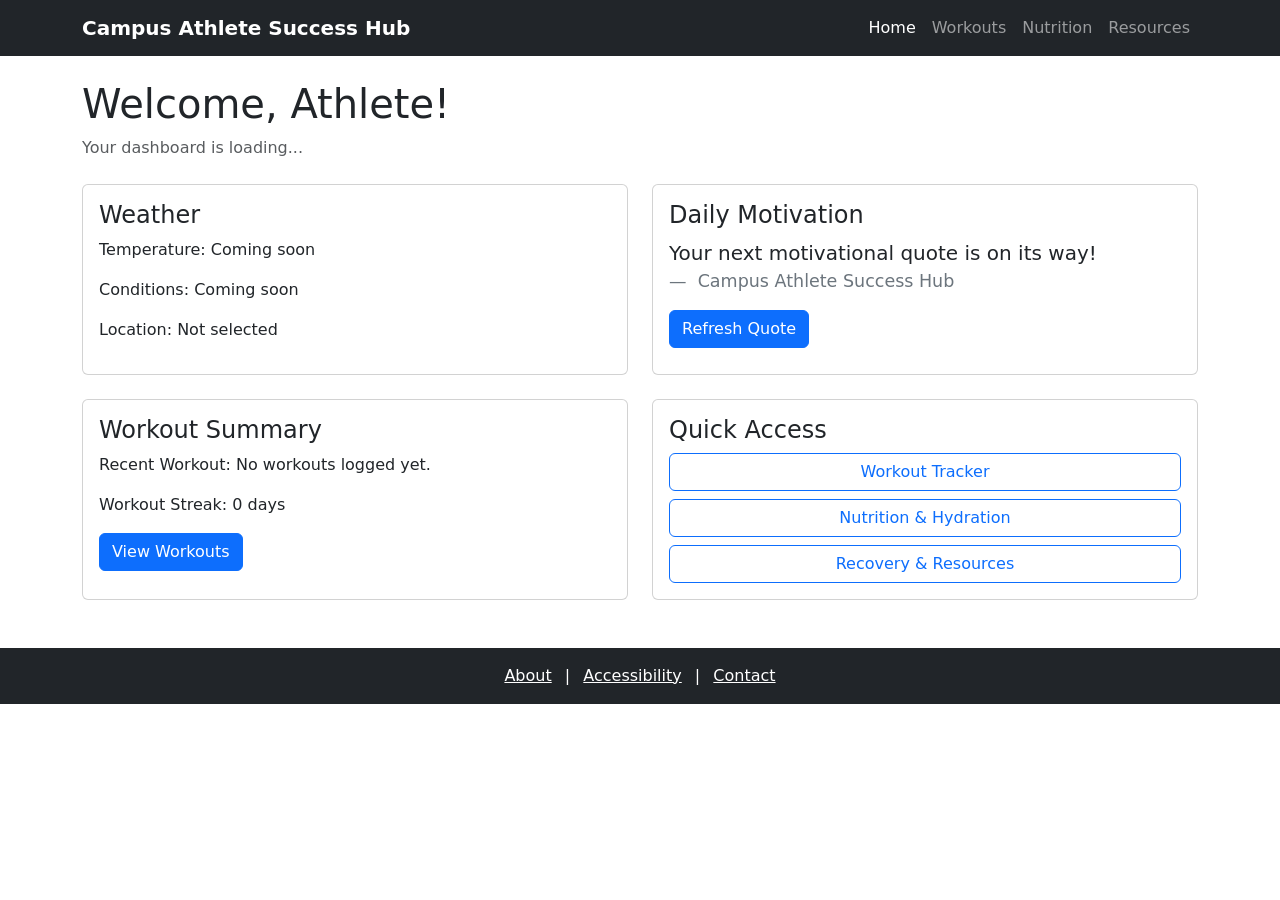
==== index.html @ 85304e32 "Build athlete dashboard and workout tracker pages" ====
<!DOCTYPE html>
<html lang="en">
<head>
    <meta charset="UTF-8">
    <meta name="viewport" content="width=device-width, initial-scale=1.0">
    <meta name="description" content="Campus Athlete Success Hub helps student-athletes manage workouts, nutrition, and recovery.">
    <title>Athlete Dashboard | Campus Athlete Success Hub</title>

    <!-- Bootstrap CSS for responsive layouts -->
    <link href="https://cdn.jsdelivr.net/npm/bootstrap@5.3.3/dist/css/bootstrap.min.css" rel="stylesheet">

    <!-- Custom website styles -->
    <link rel="stylesheet" href="css/style.css">
</head>
<body>

    <!-- Website header and navigation -->
    <header class="site-header">
        <nav class="navbar navbar-expand-lg navbar-dark bg-dark">
            <div class="container">
                <a class="navbar-brand fw-bold" href="index.html">
                    Campus Athlete Success Hub
                </a>

                <button class="navbar-toggler" type="button"
                        data-bs-toggle="collapse"
                        data-bs-target="#mainNavigation"
                        aria-controls="mainNavigation"
                        aria-expanded="false"
                        aria-label="Toggle navigation">
                    <span class="navbar-toggler-icon"></span>
                </button>

                <div class="collapse navbar-collapse" id="mainNavigation">
                    <ul class="navbar-nav ms-auto">
                        <li class="nav-item">
                            <a class="nav-link active" aria-current="page" href="index.html">Home</a>
                        </li>
                        <li class="nav-item">
                            <a class="nav-link" href="workouts.html">Workouts</a>
                        </li>
                        <li class="nav-item">
                            <a class="nav-link" href="nutrition.html">Nutrition</a>
                        </li>
                        <li class="nav-item">
                            <a class="nav-link" href="resources.html">Resources</a>
                        </li>
                    </ul>
                </div>
            </div>
        </nav>
    </header>

    <!-- Main athlete dashboard -->
    <main class="container my-4">

        <!-- Welcome section -->
        <section class="mb-4">
            <h1>Welcome, Athlete!</h1>
            <p id="currentDateTime" class="text-muted">
                Your dashboard is loading...
            </p>
        </section>

        <!-- Weather and daily motivation -->
        <div class="row g-4 mb-4">
            <section class="col-md-6">
                <div class="card h-100">
                    <div class="card-body">
                        <h2 class="h4">Weather</h2>
                        <p id="weatherTemperature">Temperature: Coming soon</p>
                        <p id="weatherConditions">Conditions: Coming soon</p>
                        <p id="weatherLocation">Location: Not selected</p>
                    </div>
                </div>
            </section>

            <section class="col-md-6">
                <div class="card h-100">
                    <div class="card-body">
                        <h2 class="h4">Daily Motivation</h2>
                        <blockquote class="blockquote">
                            <p id="motivationalQuote">
                                Your next motivational quote is on its way!
                            </p>
                            <footer id="quoteAuthor" class="blockquote-footer">
                                Campus Athlete Success Hub
                            </footer>
                        </blockquote>
                        <button id="refreshQuote" class="btn btn-primary" type="button">
                            Refresh Quote
                        </button>
                    </div>
                </div>
            </section>
        </div>

        <!-- Workout summary and quick access -->
        <div class="row g-4">
            <section class="col-md-6">
                <div class="card h-100">
                    <div class="card-body">
                        <h2 class="h4">Workout Summary</h2>
                        <p id="recentWorkout">Recent Workout: No workouts logged yet.</p>
                        <p id="workoutStreak">Workout Streak: 0 days</p>
                        <a href="workouts.html" class="btn btn-primary">
                            View Workouts
                        </a>
                    </div>
                </div>
            </section>

            <section class="col-md-6">
                <div class="card h-100">
                    <div class="card-body">
                        <h2 class="h4">Quick Access</h2>
                        <div class="d-grid gap-2">
                            <a href="workouts.html" class="btn btn-outline-primary">
                                Workout Tracker
                            </a>
                            <a href="nutrition.html" class="btn btn-outline-primary">
                                Nutrition &amp; Hydration
                            </a>
                            <a href="resources.html" class="btn btn-outline-primary">
                                Recovery &amp; Resources
                            </a>
                        </div>
                    </div>
                </div>
            </section>
        </div>
    </main>

    <!-- Website footer -->
    <footer class="bg-dark text-white text-center py-3 mt-5">
        <div class="container">
            <a href="resources.html#about" class="text-white">About</a>
            <span class="mx-2">|</span>
            <a href="resources.html#accessibility" class="text-white">Accessibility</a>
            <span class="mx-2">|</span>
            <a href="resources.html#contact" class="text-white">Contact</a>
        </div>
    </footer>

    <!-- JavaScript dependencies -->
    <script src="https://cdn.jsdelivr.net/npm/bootstrap@5.3.3/dist/js/bootstrap.bundle.min.js"></script>
    <script src="js/script.js"></script>
</body>
</html>
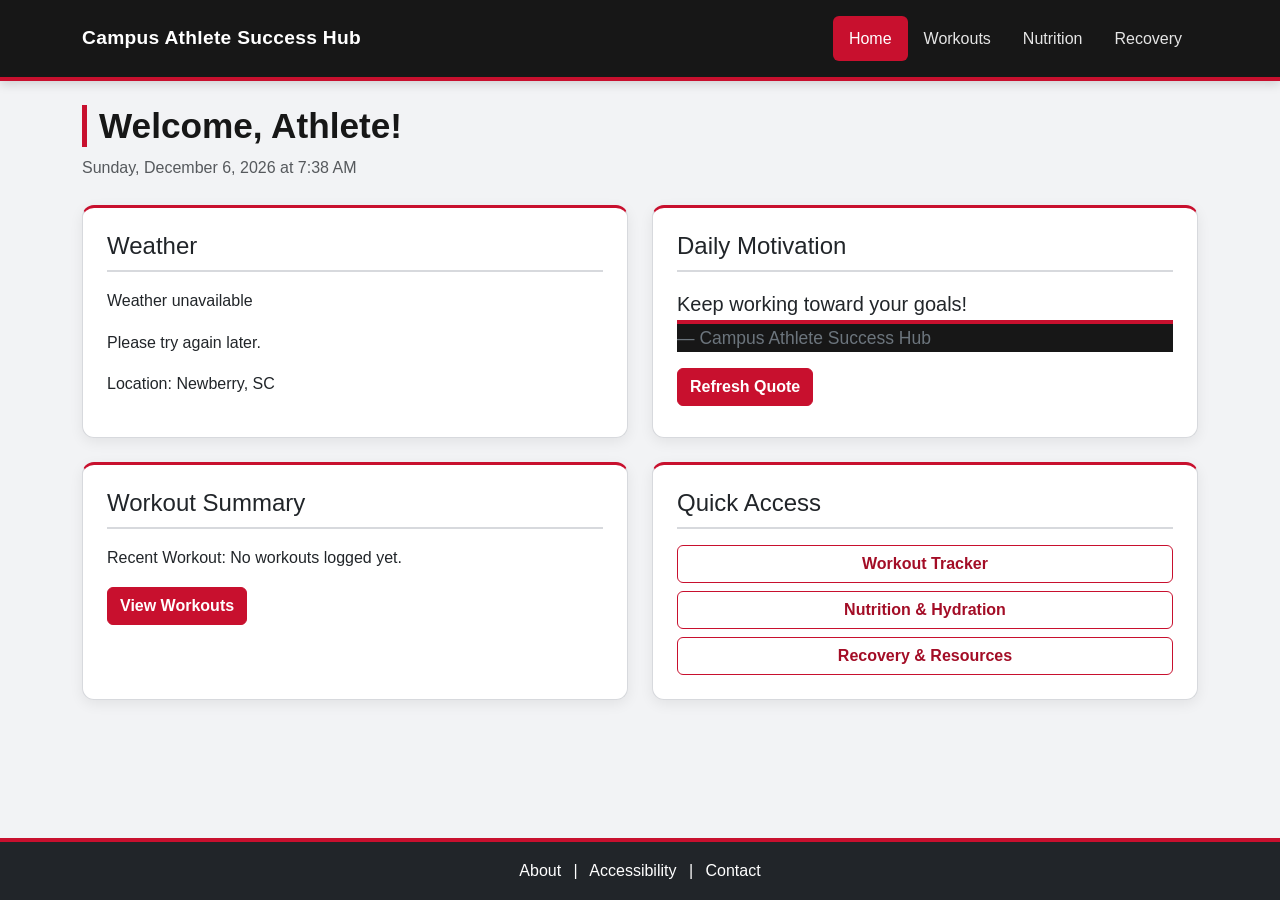
==== commit 85c077ac: "Complete MVP website with API integrations and workout tracking" ====
--- a/index.html
+++ b/index.html
@@ -34,7 +34,8 @@
                 <div class="collapse navbar-collapse" id="mainNavigation">
                     <ul class="navbar-nav ms-auto">
                         <li class="nav-item">
-                            <a class="nav-link active" aria-current="page" href="index.html">Home</a>
+                            <a class="nav-link active" aria-current="page"
+                               href="index.html">Home</a>
                         </li>
                         <li class="nav-item">
                             <a class="nav-link" href="workouts.html">Workouts</a>
@@ -43,7 +44,7 @@
                             <a class="nav-link" href="nutrition.html">Nutrition</a>
                         </li>
                         <li class="nav-item">
-                            <a class="nav-link" href="resources.html">Resources</a>
+                            <a class="nav-link" href="recovery.html">Recovery</a>
                         </li>
                     </ul>
                 </div>
@@ -64,45 +65,64 @@
 
         <!-- Weather and daily motivation -->
         <div class="row g-4 mb-4">
+
+            <!-- Weather information from API -->
             <section class="col-md-6">
                 <div class="card h-100">
                     <div class="card-body">
                         <h2 class="h4">Weather</h2>
-                        <p id="weatherTemperature">Temperature: Coming soon</p>
-                        <p id="weatherConditions">Conditions: Coming soon</p>
-                        <p id="weatherLocation">Location: Not selected</p>
+                        <p id="weatherTemperature">
+                            Temperature: Loading...
+                        </p>
+                        <p id="weatherConditions">
+                            Conditions: Loading...
+                        </p>
+                        <p id="weatherLocation">
+                            Location: Newberry, SC
+                        </p>
                     </div>
                 </div>
             </section>
 
+            <!-- Motivational quote from API -->
             <section class="col-md-6">
                 <div class="card h-100">
                     <div class="card-body">
                         <h2 class="h4">Daily Motivation</h2>
+
                         <blockquote class="blockquote">
                             <p id="motivationalQuote">
-                                Your next motivational quote is on its way!
+                                Loading motivational quote...
                             </p>
                             <footer id="quoteAuthor" class="blockquote-footer">
                                 Campus Athlete Success Hub
                             </footer>
                         </blockquote>
-                        <button id="refreshQuote" class="btn btn-primary" type="button">
+
+                        <button id="refreshQuote"
+                                class="btn btn-primary"
+                                type="button">
                             Refresh Quote
                         </button>
                     </div>
                 </div>
             </section>
+
         </div>
 
         <!-- Workout summary and quick access -->
         <div class="row g-4">
+
+            <!-- Recent workout -->
             <section class="col-md-6">
                 <div class="card h-100">
                     <div class="card-body">
                         <h2 class="h4">Workout Summary</h2>
-                        <p id="recentWorkout">Recent Workout: No workouts logged yet.</p>
-                        <p id="workoutStreak">Workout Streak: 0 days</p>
+
+                        <p id="recentWorkout">
+                            Recent Workout: No workouts logged yet.
+                        </p>
+
                         <a href="workouts.html" class="btn btn-primary">
                             View Workouts
                         </a>
@@ -110,40 +130,53 @@
                 </div>
             </section>
 
+            <!-- Quick navigation -->
             <section class="col-md-6">
                 <div class="card h-100">
                     <div class="card-body">
                         <h2 class="h4">Quick Access</h2>
+
                         <div class="d-grid gap-2">
-                            <a href="workouts.html" class="btn btn-outline-primary">
+                            <a href="workouts.html"
+                               class="btn btn-outline-primary">
                                 Workout Tracker
                             </a>
-                            <a href="nutrition.html" class="btn btn-outline-primary">
+
+                            <a href="nutrition.html"
+                               class="btn btn-outline-primary">
                                 Nutrition &amp; Hydration
                             </a>
-                            <a href="resources.html" class="btn btn-outline-primary">
+
+                            <a href="recovery.html"
+                               class="btn btn-outline-primary">
                                 Recovery &amp; Resources
                             </a>
                         </div>
                     </div>
                 </div>
             </section>
+
         </div>
     </main>
 
     <!-- Website footer -->
     <footer class="bg-dark text-white text-center py-3 mt-5">
         <div class="container">
-            <a href="resources.html#about" class="text-white">About</a>
+            <a href="recovery.html#about" class="text-white">About</a>
             <span class="mx-2">|</span>
-            <a href="resources.html#accessibility" class="text-white">Accessibility</a>
+            <a href="recovery.html#accessibility" class="text-white">
+                Accessibility
+            </a>
             <span class="mx-2">|</span>
-            <a href="resources.html#contact" class="text-white">Contact</a>
+            <a href="recovery.html#contact" class="text-white">
+                Contact
+            </a>
         </div>
     </footer>
 
-    <!-- JavaScript dependencies -->
+    <!-- Bootstrap and custom JavaScript -->
     <script src="https://cdn.jsdelivr.net/npm/bootstrap@5.3.3/dist/js/bootstrap.bundle.min.js"></script>
     <script src="js/script.js"></script>
+
 </body>
 </html>
--- a/css/style.css
+++ b/css/style.css
@@ -0,0 +1,271 @@
+/* Campus Athlete Success Hub - Newberry-Inspired Theme */
+:root {
+    --primary-color: #C8102E;
+    --secondary-color: #171717;
+    --accent-color: #B8BDC3;
+    --background-color: #F2F3F5;
+    --text-color: #252525;
+    --border-color: #D7D9DD;
+}
+
+* {
+    box-sizing: border-box;
+}
+
+/* Global Layout */
+body {
+    font-family: "Segoe UI", Arial, sans-serif;
+    background-color: var(--background-color);
+    color: var(--text-color);
+    min-height: 100vh;
+    display: flex;
+    flex-direction: column;
+    line-height: 1.6;
+}
+
+main {
+    flex: 1;
+}
+
+/* Navigation */
+.navbar {
+    background-color: var(--secondary-color) !important;
+    padding: 1rem 0;
+    border-bottom: 4px solid var(--primary-color);
+    box-shadow: 0 3px 10px rgba(0, 0, 0, 0.15);
+}
+
+.navbar-brand {
+    font-size: 1.2rem;
+    letter-spacing: 0.3px;
+}
+
+.navbar .nav-link {
+    color: #E5E5E5;
+    font-weight: 500;
+    padding: 0.6rem 1rem !important;
+    border-radius: 6px;
+    transition: background-color 0.2s ease;
+}
+
+.navbar .nav-link:hover,
+.navbar .nav-link:focus,
+.navbar .nav-link.active {
+    color: #FFFFFF;
+    background-color: var(--primary-color);
+}
+
+/* Headings */
+h1 {
+    color: var(--secondary-color);
+    font-size: 2.2rem;
+    font-weight: 700;
+    margin-bottom: 0.5rem;
+    border-left: 5px solid var(--primary-color);
+    padding-left: 0.75rem;
+}
+
+h2,
+h3 {
+    color: var(--secondary-color);
+    font-weight: 600;
+}
+
+/* Cards */
+.card {
+    border: 1px solid var(--border-color);
+    border-top: 3px solid var(--primary-color);
+    border-radius: 12px;
+    box-shadow: 0 4px 14px rgba(0, 0, 0, 0.07);
+    transition: transform 0.2s ease, box-shadow 0.2s ease;
+}
+
+.card:hover {
+    transform: translateY(-2px);
+    box-shadow: 0 7px 20px rgba(0, 0, 0, 0.12);
+}
+
+.card-body {
+    padding: 1.5rem;
+}
+
+.card h2 {
+    margin-bottom: 1rem;
+    padding-bottom: 0.6rem;
+    border-bottom: 2px solid var(--border-color);
+}
+
+/* Buttons */
+.btn-primary {
+    background-color: var(--primary-color);
+    border-color: var(--primary-color);
+    color: #FFFFFF;
+    font-weight: 600;
+}
+
+.btn-primary:hover,
+.btn-primary:focus {
+    background-color: #990C23;
+    border-color: #990C23;
+    color: #FFFFFF;
+}
+
+.btn-outline-primary {
+    color: #A30D26;
+    border-color: var(--primary-color);
+    font-weight: 600;
+}
+
+.btn-outline-primary:hover,
+.btn-outline-primary:focus {
+    background-color: var(--primary-color);
+    border-color: var(--primary-color);
+    color: #FFFFFF;
+}
+
+/* Forms */
+.form-control,
+.form-select {
+    border: 1px solid #B8BDC3;
+    border-radius: 8px;
+    padding: 0.65rem 0.8rem;
+}
+
+.form-control:focus,
+.form-select:focus {
+    border-color: var(--primary-color);
+    box-shadow: 0 0 0 0.2rem rgba(200, 16, 46, 0.15);
+}
+
+.form-label {
+    font-weight: 600;
+}
+
+/* Workout, Meal, and Sleep Entries */
+#workoutHistory,
+#mealSearchResults,
+#favoriteMeals,
+#sleepHistory {
+    margin-top: 1rem;
+}
+
+.workout-entry,
+.meal-result,
+.sleep-entry {
+    background-color: #FFFFFF;
+    border: 1px solid var(--border-color);
+    border-left: 4px solid var(--primary-color);
+    border-radius: 8px;
+    padding: 1rem;
+    margin-bottom: 0.75rem;
+}
+
+.meal-result img,
+#mealDetails img {
+    max-width: 100%;
+    height: auto;
+    border-radius: 8px;
+}
+
+/* Progress Bars */
+.progress {
+    height: 24px;
+    border-radius: 12px;
+    background-color: #E2E4E7;
+}
+
+.progress-bar {
+    background-color: var(--primary-color);
+    font-weight: 600;
+}
+
+/* Workout Chart */
+#workoutChart {
+    width: 100% !important;
+    max-height: 300px;
+}
+
+/* Footer */
+footer {
+    background-color: var(--secondary-color) !important;
+    border-top: 4px solid var(--primary-color);
+    margin-top: auto;
+}
+
+footer a {
+    text-decoration: none;
+}
+
+footer a:hover,
+footer a:focus {
+    color: #FFFFFF !important;
+    text-decoration: underline;
+}
+
+/* Accessibility */
+a:focus-visible,
+button:focus-visible,
+input:focus-visible,
+select:focus-visible {
+    outline: 3px solid var(--primary-color);
+    outline-offset: 3px;
+}
+
+/* Tablet Layout */
+@media (max-width: 991px) {
+    .navbar-brand {
+        font-size: 1.05rem;
+    }
+
+    .navbar-nav {
+        padding-top: 0.75rem;
+    }
+
+    h1 {
+        font-size: 1.9rem;
+    }
+
+    .card-body {
+        padding: 1.25rem;
+    }
+}
+
+/* Mobile Layout */
+@media (max-width: 576px) {
+    h1 {
+        font-size: 1.65rem;
+    }
+
+    h2 {
+        font-size: 1.25rem;
+    }
+
+    .navbar-brand {
+        font-size: 0.95rem;
+        max-width: 75%;
+        white-space: normal;
+    }
+
+    .card-body {
+        padding: 1rem;
+    }
+
+    main.container {
+        padding-left: 1rem;
+        padding-right: 1rem;
+    }
+
+    footer {
+        font-size: 0.9rem;
+    }
+}
+
+/* Reduced Motion Support */
+@media (prefers-reduced-motion: reduce) {
+    *,
+    *::before,
+    *::after {
+        transition: none !important;
+        animation: none !important;
+    }
+}
